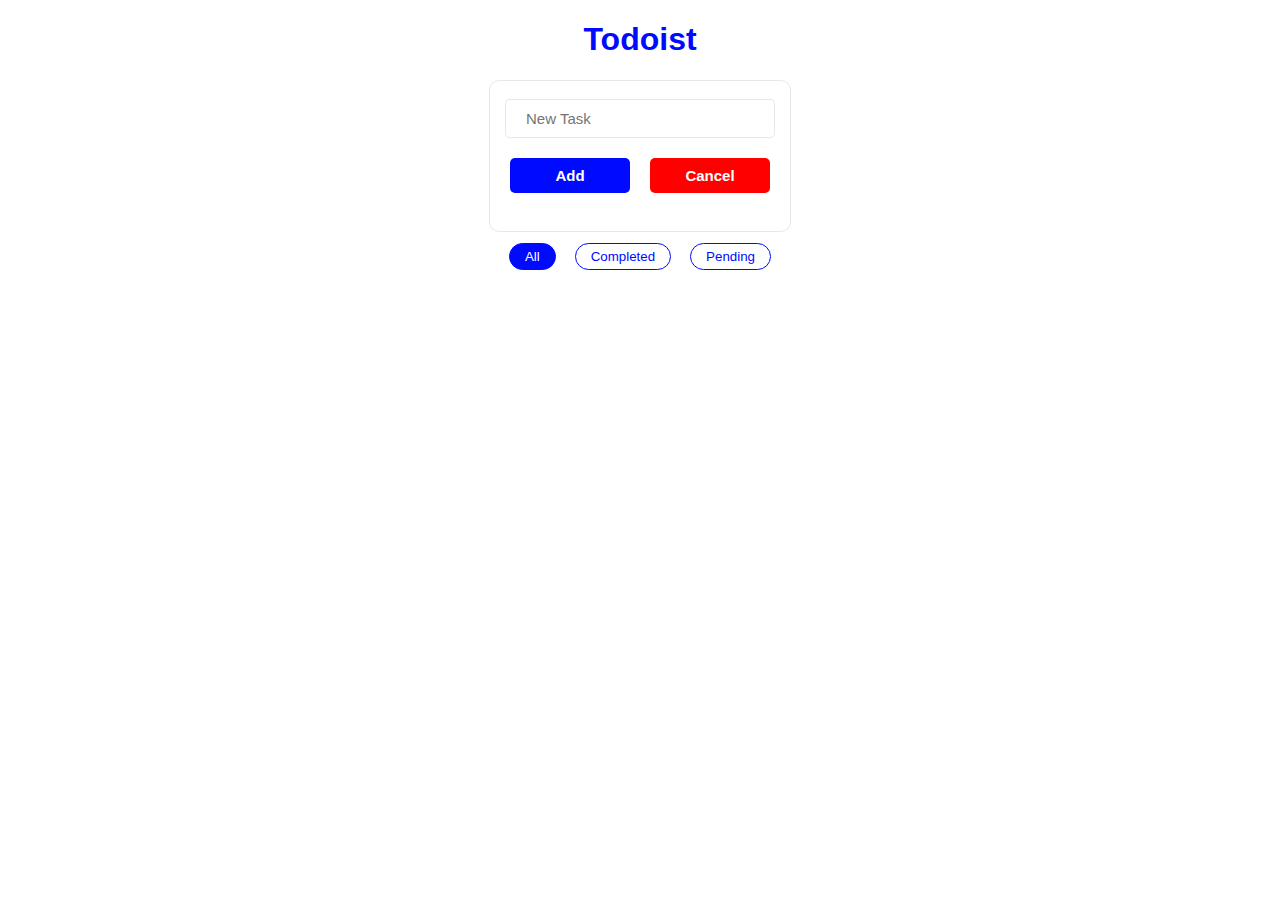
==== Todo App/index.html @ bf01ee44 "initial commit" ====
<!DOCTYPE html>
<html lang="en">
<head>
    <meta charset="UTF-8">
    <meta http-equiv="X-UA-Compatible" content="IE=edge">
    <meta name="viewport" content="width=device-width, initial-scale=1.0">
    <title>Todo App | Piyush Padia</title>
    <link rel="stylesheet" href="./style.css">
</head>
<body>
    <h1 class="app-title">Todoist</h1>
    <div class="form-container">
        <input type="text" id="new-task" placeholder="New Task"/>
        <div class="btn-container">
            <button id="addBtn" onclick="addNewTask()">Add</button>
            <button id="updateBtn" class="invisible" onClick="updateTask()">Update</button>
            <button id="cancelBtn" onclick="cancelTask()">Cancel</button>
        </div>
    </div>
    <div class="filter-container">
        <button id="all" onclick="displayTask('all')">All</button>
        <button id="complete" onclick="displayTask('completed')">Completed</button>
        <button id="pending" onclick="displayTask('pending')">Pending</button>
    </div>
    <div id="tasks-container">
    </div>
    <script src="./script.js"></script>
</body>
</html>
---- Todo App/style.css ----
body{
    width: 100vw;
    margin: 0;
    display: flex;
    flex-direction: column;
    align-items: center;
    user-select: none;
    font-family: 'Segoe UI', Tahoma, Geneva, Verdana, sans-serif;
}
.app-title{
    color: #000aff;
}
.form-container{
    width: 300px;
    height: 150px;
    border: 1px solid #00000018;
    display: flex;
    flex-direction: column;
    justify-content: center;
    align-items: center;
    border-radius: 10px;
}
#new-task{
    width: 90%;
    padding: 10px 20px;
    box-sizing: border-box;
    font-size: 15px;
    outline: none;
    font-family: 'Segoe UI', Tahoma, Geneva, Verdana, sans-serif;
    color: blue;
    font-weight: 500;
    border-radius: 5px;
    border: 1px solid #00000018;
}
#new-task:focus{
    outline: none;
    border-width: 2px;
    border-color: #000aff;
}
.btn-container{
    margin: 20px 10px;
    width: 100%;
    display: flex;
    justify-content: space-evenly;
    align-items: center;
}
.btn-container>button{
    width: 40%;
    height: 35px;
    color: white;
    outline: none;
    border: none;
    font-size: 15px;
    font-weight: 700;
    border-radius: 5px;
}
#addBtn,#updateBtn{
    background-color: #000aff;
}
#addBtn:hover,#updateBtn:hover{
    background-color: #0108c3;
    cursor: pointer;
}
#cancelBtn{
    background-color: red;
}
#cancelBtn:hover{
    background-color: rgb(202, 2, 2);
    cursor: pointer;
}
.filter-container{
    width: 300px;
    height: 50px;
    display: flex;
    justify-content: space-evenly;
    align-items: center;
}
.filter-container>button{
    padding: 5px 15px;
    background-color: white;
    outline: none;
    border: 1px solid #000aff;
    border-radius: 15px;
    color: #000aff;
    cursor: pointer;
}
#tasks-container{
    margin: 20px auto;
     width: 300px;
     height: 200px;
     padding: 20px auto;
     display: flex;
     flex-direction: column;
     align-items: center;
}
.tasks{
    width: 100%;
    height: 150px;
    background-color: hsla(231, 100%, 89%, 0.156);
    border-radius: 10px;
    margin: 10px auto;
    padding: 5px 10px;
    box-sizing: border-box;
}
.task-name{
    width: 100%;
    height: 20px;
    text-overflow: ellipsis;
    overflow: hidden;
    font-weight: 500;
    white-space: nowrap;
    margin: 10px 5px;
}
.invisible{
    display: none;
}
.status,.time{
    margin: 7px 5px;
    font-size: 12px;
    color:#000aff;
    font-weight: 500;
}
.status>span,.time>span{
    color: black;
}
.taskBtn-container{
    width: 95%;
    height: 40px;
    display: flex;
    justify-content: end;
    align-items: center;
    margin: 10px;
}
.taskBtn-container>button{
    background-color: #000aff;
    outline: none;
    border: none;
    color:white;
    padding: 7px 12px;
    font-size: 12px;
    font-weight: 700;
    margin: auto 5px;
    border-radius: 5px;
    cursor: pointer;
}
.taskBtn-container>button:last-child{
    background-color: red;
}
.active-filter{
    background-color: #000aff !important;
    color:#fff !important;
}
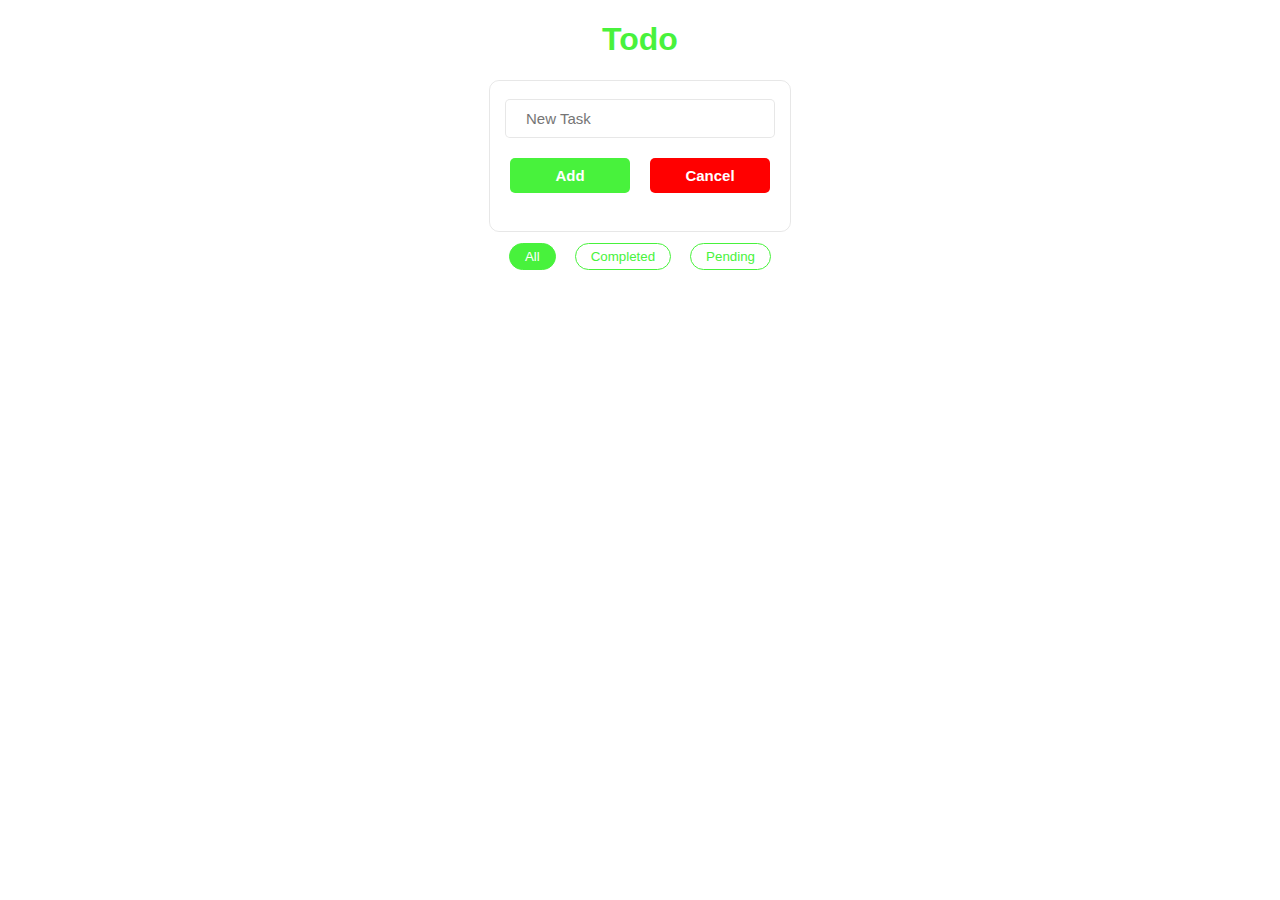
==== commit 11c2b34b: "finall commit" ====
--- a/Todo App/index.html
+++ b/Todo App/index.html
@@ -4,11 +4,11 @@
     <meta charset="UTF-8">
     <meta http-equiv="X-UA-Compatible" content="IE=edge">
     <meta name="viewport" content="width=device-width, initial-scale=1.0">
-    <title>Todo App | Piyush Padia</title>
+    <title>Todo App | Abhishek kumar</title>
     <link rel="stylesheet" href="./style.css">
 </head>
 <body>
-    <h1 class="app-title">Todoist</h1>
+    <h1 class="app-title">Todo</h1>
     <div class="form-container">
         <input type="text" id="new-task" placeholder="New Task"/>
         <div class="btn-container">
--- a/Todo App/style.css
+++ b/Todo App/style.css
@@ -8,7 +8,7 @@
     font-family: 'Segoe UI', Tahoma, Geneva, Verdana, sans-serif;
 }
 .app-title{
-    color: #000aff;
+    color: #48f23c;
 }
 .form-container{
     width: 300px;
@@ -27,7 +27,8 @@
     font-size: 15px;
     outline: none;
     font-family: 'Segoe UI', Tahoma, Geneva, Verdana, sans-serif;
-    color: blue;
+    color: #48f23c;
+    /* color: blue; */
     font-weight: 500;
     border-radius: 5px;
     border: 1px solid #00000018;
@@ -55,10 +56,10 @@
     border-radius: 5px;
 }
 #addBtn,#updateBtn{
-    background-color: #000aff;
+    background-color:#48f23c;
 }
 #addBtn:hover,#updateBtn:hover{
-    background-color: #0108c3;
+    background-color: #2ccd21;
     cursor: pointer;
 }
 #cancelBtn{
@@ -79,9 +80,9 @@
     padding: 5px 15px;
     background-color: white;
     outline: none;
-    border: 1px solid #000aff;
+    border: 1px solid #48f23c;
     border-radius: 15px;
-    color: #000aff;
+    color: #48f23c;
     cursor: pointer;
 }
 #tasks-container{
@@ -117,7 +118,7 @@
 .status,.time{
     margin: 7px 5px;
     font-size: 12px;
-    color:#000aff;
+    color:#48f23c;
     font-weight: 500;
 }
 .status>span,.time>span{
@@ -132,7 +133,7 @@
     margin: 10px;
 }
 .taskBtn-container>button{
-    background-color: #000aff;
+    background-color: #48f23c;
     outline: none;
     border: none;
     color:white;
@@ -147,6 +148,6 @@
     background-color: red;
 }
 .active-filter{
-    background-color: #000aff !important;
+    background-color: #48f23c !important;
     color:#fff !important;
 }